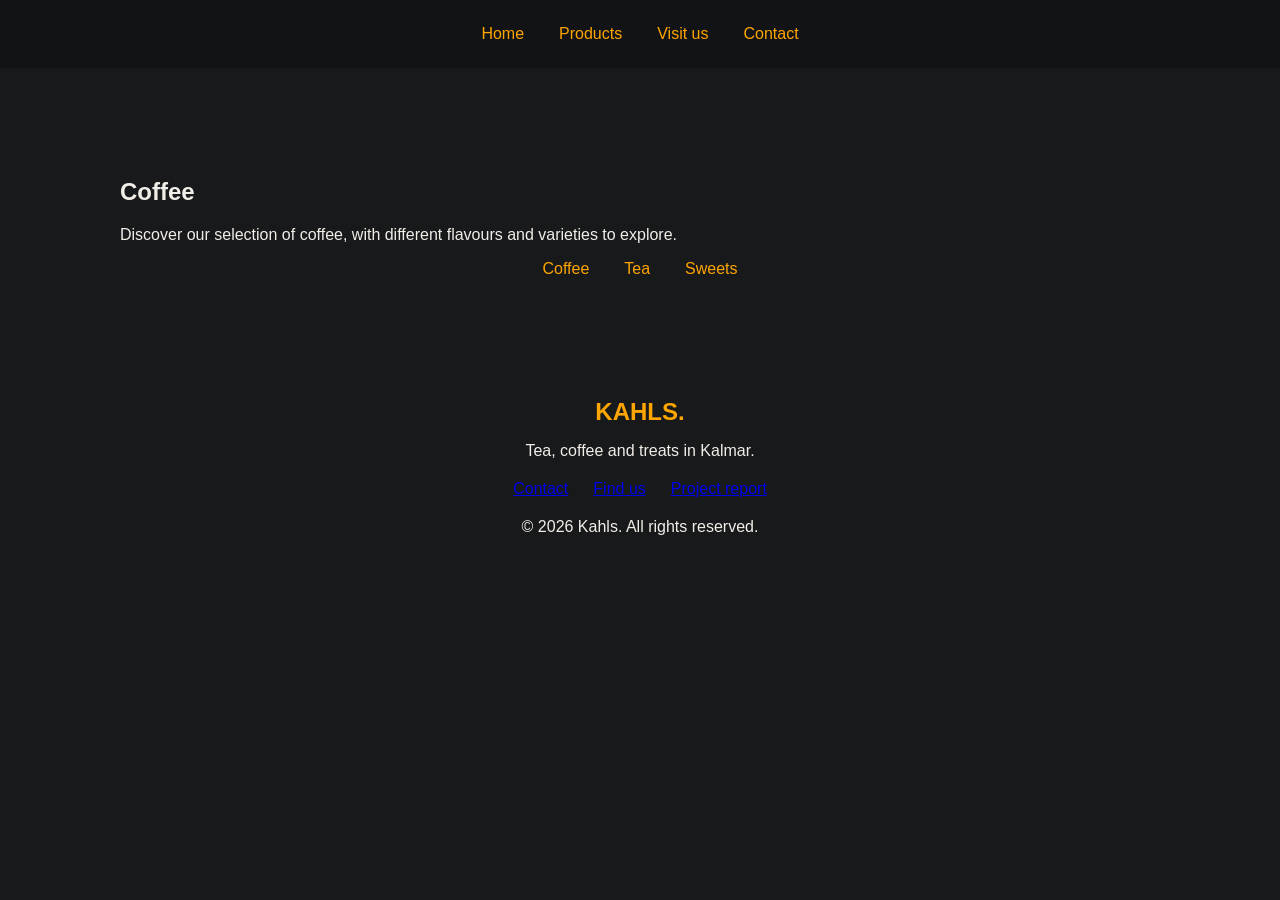
==== coffee.html @ 8a232c5f "added more html files to display the different products" ====
<!DOCTYPE html>
<html lang="en">

<head>
    <meta charset="UTF-8">
    <meta name="viewport" content="width=device-width, initial-scale=1.0">
    <title>Coffee</title>

    <link rel="stylesheet" href="style.css">
</head>

<body>

    <header>
        <nav aria-label="navigation">
            <a href="index.html">Home</a>
            <a href="menu.html">Products</a>
            <a href="hours.html">Visit us</a>
            <a href="contact.html">Contact</a>
        </nav>
    </header>

    <main>

        <section class="product-category">
            <h1>Coffee</h1>

            <p>Discover our selection of coffee, with different flavours and varieties to explore.</p>

            <nav aria-label="Product categories">
                <a href="coffee.html">Coffee</a>
                <a href="tea.html">Tea</a>
                <a href="sweets.html">Sweets</a>
            </nav>

        </section>

    </main>

    <footer class="footerside">
        <a class="logo" href="index.html">KAHLS<span>.</span></a>
        <p>Tea, coffee and treats in Kalmar.</p>

        <div class="footerlinks">
            <a href="contact.html">Contact</a>
            <a href="hours.html">Find us</a>
            <a href="rapport.html">Project report</a>
        </div>

        <p>&copy; 2026 Kahls. All rights reserved.</p>
    </footer>

</body>
</html>
---- style.css ----
* {
    box-sizing: border-box;   /* this is for the general page styling */
}

main {
    max-width: 1100px;
    margin: 60px auto;
    padding: 30px;
}

body {
    margin: 0;
    background-color: #17191b;
    color: #f1eee8;
    font-family: Arial, sans-serif;
}

header {
    background-color: #111314;
    padding: 25px;
}

nav {
    display: flex;
    justify-content: center;
    gap: 35px;
}

nav a {
    color: orange;
    text-decoration: none;
    font-size: 16px;
}

nav a:hover {
    color: whitesmoke;
}

#intro {
    text-align: center;
    border: 2px solid, #c99b62;
    padding: 35px;
    background-color: black;

}

.imgcontainer {    /* this entire section makes the image zoom in on itself, and not overflow and expand (per request)*/
    width: 100%;
    max-width: 1000px;
    margin: 0 auto 30px;
    overflow: hidden;   /* where the magic happens*/ 
}
.imgcontainer img {
    width: 100%;
    height: auto;
    display: block;   /* makes the image centered via margins*/
    transition: transform 0.3s ease;
}
.imgcontainer img:hover {
    transform: scale(1.1);
}

.aboutpage {
    font-size: 18px;
}

.footerside {
    text-align: center;
    padding: 30px;
    margin-top: 60px;
}

.logo {
    color: orange;
    font-size: 24px;
    font-weight: bold;
    text-decoration: none;
}

.footerlinks {
    display: flex;
    justify-content: center;
    gap: 25px;
    margin: 20px 0;
}
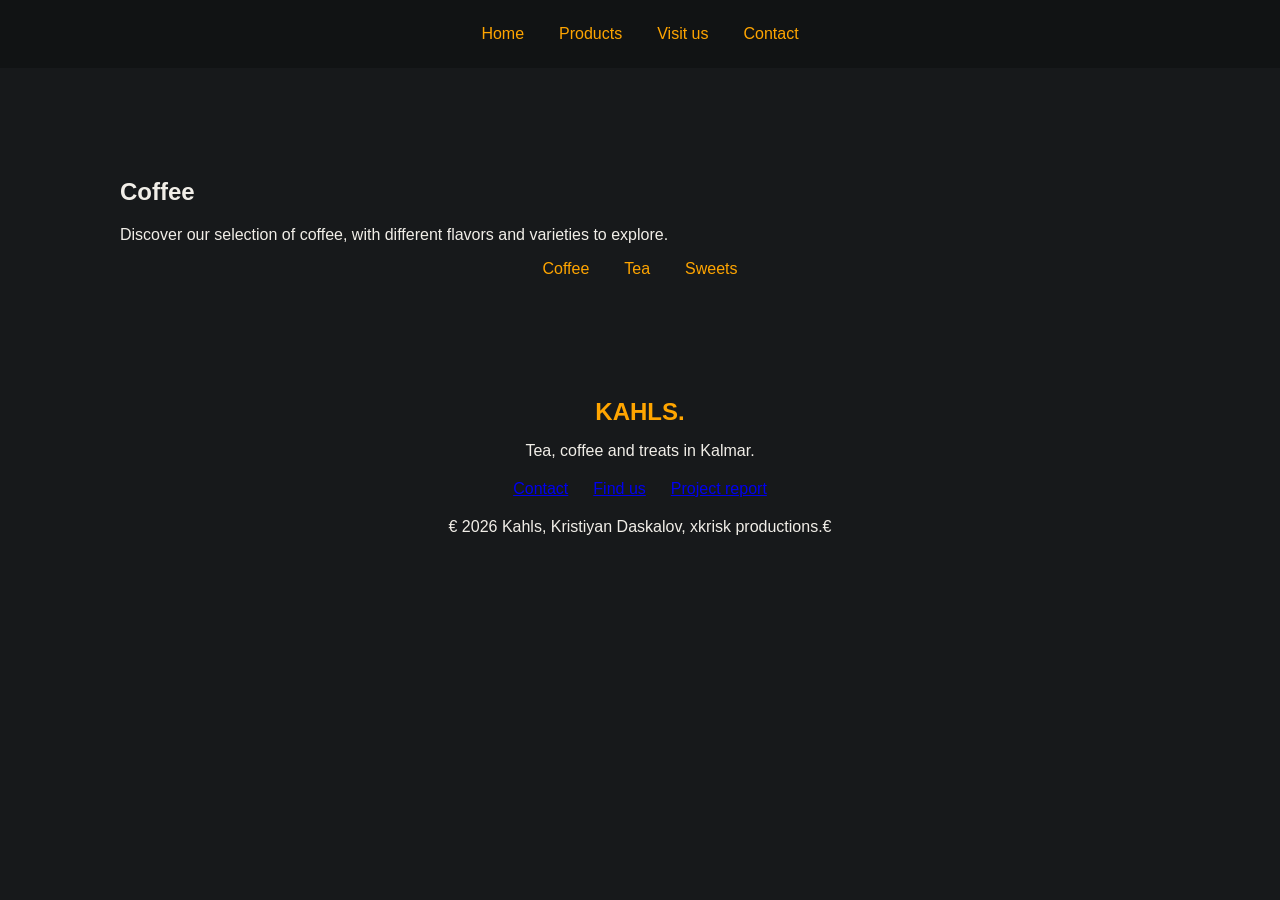
==== commit 69ed5899: "changed things for the better, looks a lot like the original" ====
--- a/coffee.html
+++ b/coffee.html
@@ -25,7 +25,7 @@
         <section class="product-category">
             <h1>Coffee</h1>
 
-            <p>Discover our selection of coffee, with different flavours and varieties to explore.</p>
+            <p>Discover our selection of coffee, with different flavors and varieties to explore.</p>
 
             <nav aria-label="Product categories">
                 <a href="coffee.html">Coffee</a>
@@ -47,7 +47,7 @@
             <a href="rapport.html">Project report</a>
         </div>
 
-        <p>&copy; 2026 Kahls. All rights reserved.</p>
+        <p>&euro; 2026 Kahls, Kristiyan Daskalov, xkrisk productions.&euro;</p>
     </footer>
 
 </body>
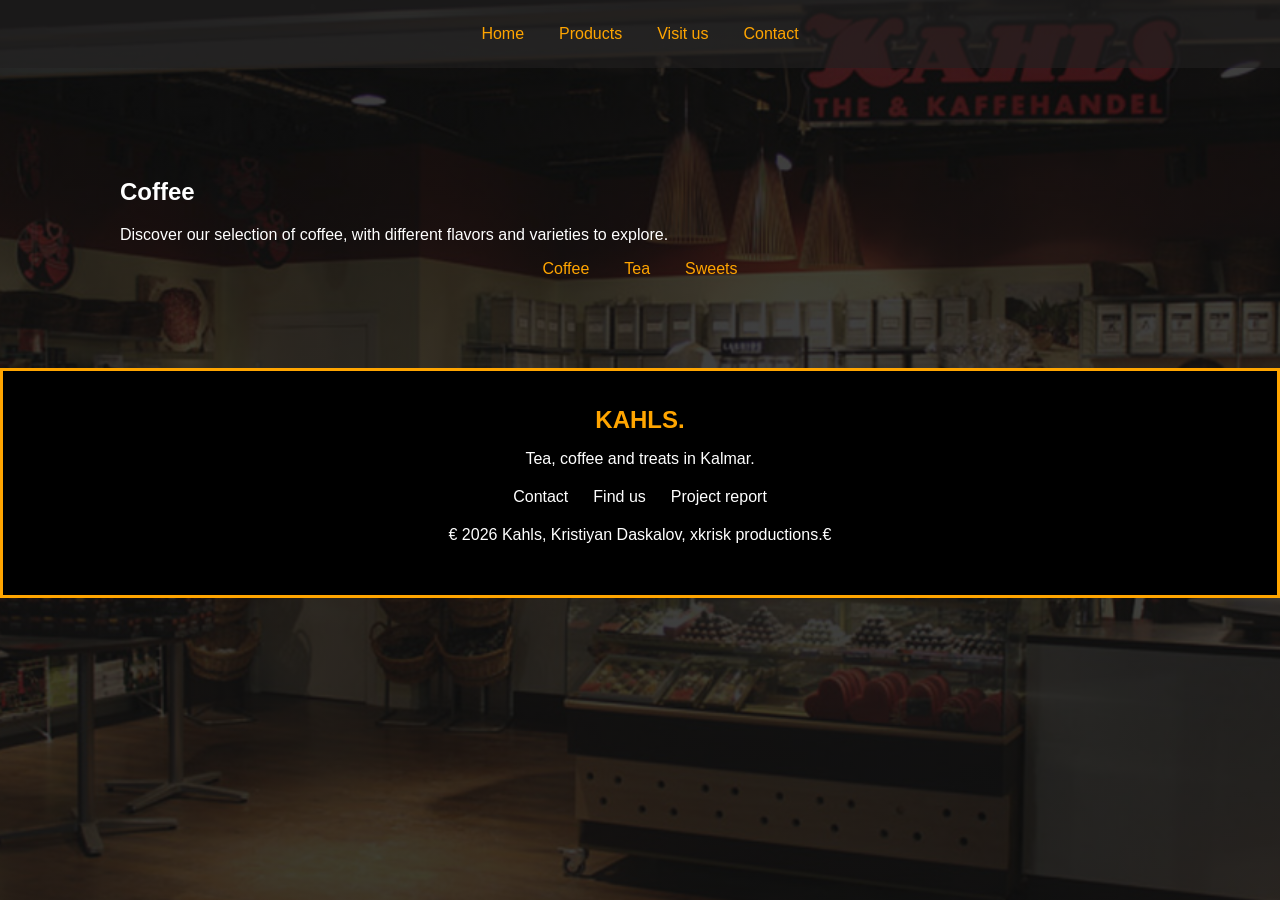
==== commit 267ee68b: "made the main page look waaay better" ====
--- a/coffee.html
+++ b/coffee.html
@@ -22,7 +22,7 @@
 
     <main>
 
-        <section class="product-category">
+        <section class="products">
             <h1>Coffee</h1>
 
             <p>Discover our selection of coffee, with different flavors and varieties to explore.</p>
--- a/style.css
+++ b/style.css
@@ -1,5 +1,5 @@
 * {
-    box-sizing: border-box;   /* this is for the general page styling */
+    box-sizing: border-box;
 }
 
 main {
@@ -11,12 +11,22 @@
 body {
     margin: 0;
     background-color: #17191b;
-    color: #f1eee8;
+    color: white;
     font-family: Arial, sans-serif;
+
+    margin: 0;
+    background-color: black;
+    background-image:
+        linear-gradient(rgba(15, 15, 15, 0.80), rgba(15, 15, 15, 0.80)),   /*default gradient from the website to make the background darker */
+        url("images/kalmar-2410817316.jpg");
+    background-size: cover;    /*cover the entire background body in this case */
+    background-position: center; /*center the image cuz of the KALMAR logo in the middle */
+    background-attachment: fixed;
+    background-repeat: no-repeat;
 }
 
 header {
-    background-color: #111314;
+    background-color: rgba(33, 32, 32, 0.608);
     padding: 25px;
 }
 
@@ -27,7 +37,7 @@
 }
 
 nav a {
-    color: orange;
+    color: orange;   /*I went for orange because the image has orange teas and other accents*/
     text-decoration: none;
     font-size: 16px;
 }
@@ -38,36 +48,45 @@
 
 #intro {
     text-align: center;
-    border: 2px solid, #c99b62;
+    border: 2px solid orange;    
     padding: 35px;
-    background-color: black;
+    background-color: rgba(0, 0, 0, 0.491);   /*make the opacity a lil bit lower so it doesnt look like a black box (ugly) */
 
 }
 
-.imgcontainer {    /* this entire section makes the image zoom in on itself, and not overflow and expand (per request)*/
+.imgcontainer {
+    /* this entire section makes the image zoom in on itself, not overflow and expand (per request)*/
     width: 100%;
     max-width: 1000px;
     margin: 0 auto 30px;
-    overflow: hidden;   /* where the magic happens*/ 
+    overflow: hidden;
+    /* where the magic happens*/
 }
+
 .imgcontainer img {
     width: 100%;
     height: auto;
-    display: block;   /* makes the image centered via margins*/
+    display: block;
+    /* makes the image centered via margins*/
     transition: transform 0.3s ease;
 }
+
 .imgcontainer img:hover {
     transform: scale(1.1);
 }
 
-.aboutpage {
+.about {
     font-size: 18px;
 }
 
 .footerside {
     text-align: center;
-    padding: 30px;
-    margin-top: 60px;
+    padding: 35px;
+    margin-top: 20px;
+    background-color: black;
+    border: 3px solid orange;
+    max-width: 1500px;
+    margin: 50px auto 30px;
 }
 
 .logo {
@@ -82,4 +101,13 @@
     justify-content: center;
     gap: 25px;
     margin: 20px 0;
+}
+
+.footerlinks a {
+    color: white;
+    text-decoration: none;
+}
+
+.footerlinks a:hover {
+    color: orange;
 }
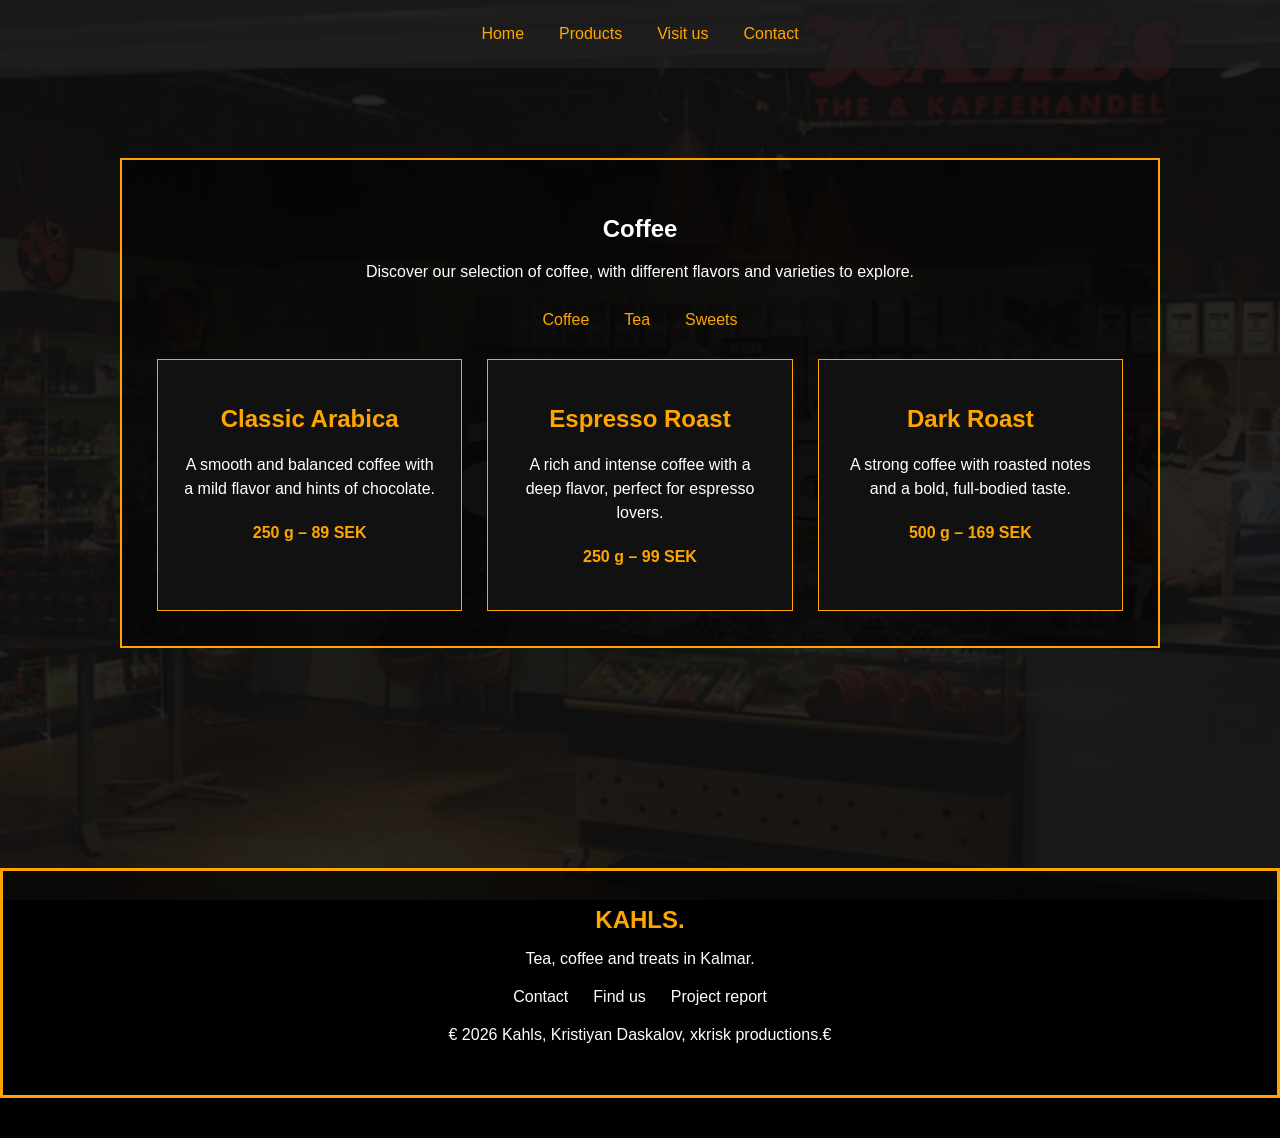
==== commit 0059b332: "fixed all the pages for the products" ====
--- a/coffee.html
+++ b/coffee.html
@@ -1,3 +1,4 @@
+
 <!DOCTYPE html>
 <html lang="en">
 
@@ -22,16 +23,39 @@
 
     <main>
 
-        <section class="products">
+        <section class="products-page">
+
             <h1>Coffee</h1>
 
             <p>Discover our selection of coffee, with different flavors and varieties to explore.</p>
 
-            <nav aria-label="Product categories">
+            <nav class="product-nav" aria-label="Product categories">
                 <a href="coffee.html">Coffee</a>
                 <a href="tea.html">Tea</a>
                 <a href="sweets.html">Sweets</a>
             </nav>
+
+            <div class="product-grid">
+
+                <div class="product">
+                    <h2>Classic Arabica</h2>
+                    <p>A smooth and balanced coffee with a mild flavor and hints of chocolate.</p>
+                    <p class="price">250 g – 89 SEK</p>
+                </div>
+
+                <div class="product">
+                    <h2>Espresso Roast</h2>
+                    <p>A rich and intense coffee with a deep flavor, perfect for espresso lovers.</p>
+                    <p class="price">250 g – 99 SEK</p>
+                </div>
+
+                <div class="product">
+                    <h2>Dark Roast</h2>
+                    <p>A strong coffee with roasted notes and a bold, full-bodied taste.</p>
+                    <p class="price">500 g – 169 SEK</p>
+                </div>
+
+            </div>
 
         </section>
 
@@ -39,6 +63,7 @@
 
     <footer class="footerside">
         <a class="logo" href="index.html">KAHLS<span>.</span></a>
+
         <p>Tea, coffee and treats in Kalmar.</p>
 
         <div class="footerlinks">
@@ -51,4 +76,4 @@
     </footer>
 
 </body>
-</html>+</html>
--- a/style.css
+++ b/style.css
@@ -10,14 +10,14 @@
 
 body {
     margin: 0;
+    min-height: 100vh;
+    
     background-color: #17191b;
     color: white;
     font-family: Arial, sans-serif;
-
-    margin: 0;
     background-color: black;
     background-image:
-        linear-gradient(rgba(15, 15, 15, 0.80), rgba(15, 15, 15, 0.80)),   /*default gradient from the website to make the background darker */
+        linear-gradient(rgba(15, 15, 15, 0.90), rgba(15, 15, 15, 0.90)),   /*default gradient from the website to make the background darker */
         url("images/kalmar-2410817316.jpg");
     background-size: cover;    /*cover the entire background body in this case */
     background-position: center; /*center the image cuz of the KALMAR logo in the middle */
@@ -83,10 +83,10 @@
     text-align: center;
     padding: 35px;
     margin-top: 20px;
-    background-color: black;
+    background-color: rgba(0, 0, 0, 0.609);
     border: 3px solid orange;
     max-width: 1500px;
-    margin: 50px auto 30px;
+    margin: 190px auto 40px;
 }
 
 .logo {
@@ -94,6 +94,14 @@
     font-size: 24px;
     font-weight: bold;
     text-decoration: none;
+}
+
+#products {
+    text-align: center;
+    border: 2px solid orange;
+    padding: 35px;
+    background-color: rgba(0, 0, 0, 0.608);
+    font-size: 24px;
 }
 
 .footerlinks {
@@ -110,4 +118,94 @@
 
 .footerlinks a:hover {
     color: orange;
-}+}
+
+.categories {
+    display: grid;
+    grid-template-columns: 1fr 1fr 1fr;
+    gap: 25px;
+    margin-top: 30px;
+    /* border: 3px dotted orange; */
+    padding: 20px;
+}
+
+.category {
+    background-color: rgb(18, 17, 17);
+    border: 1px solid orange;
+    padding: 25px;
+    cursor: pointer; /*clickable hand cursor */
+    position: relative; /*reference point */
+}
+
+.category a {
+    color: white;
+    text-decoration: none;
+    display: block;   /*make the link cover the entire grid block*/
+}
+
+.category a::after {   /*this is to make the boxes clickable themselves, not only the text within the boxes */
+    content: "";
+    position: absolute;
+    inset: 0;
+}
+
+.category:hover {
+    background-color: #292929;   
+    border-color: orange;
+    cursor: pointer;
+}
+
+.products-page {
+    text-align: center;
+    border: 2px solid orange;
+    padding: 35px;
+    background-color: rgba(0, 0, 0, 0.608);
+}
+
+.product-nav {
+    margin: 30px 0;
+}
+
+.product-grid {
+    display: grid;
+    grid-template-columns: 1fr 1fr 1fr;
+    gap: 25px;
+    margin-top: 30px;
+}
+
+.product {
+    background-color: rgb(18, 17, 17);
+    border: 1px solid orange;
+    padding: 25px;
+}
+
+.product h2 {
+    color: orange;
+}
+
+.product p {
+    font-size: 16px;
+    line-height: 1.5;
+}
+
+.product .price {
+    font-weight: bold;
+    color: orange;
+    margin-top: 20px;
+}
+
+
+
+
+
+@media (max-width: 700px) {
+
+    .product-grid {
+        grid-template-columns: 1fr;
+    }
+
+    .products-page {
+        padding: 20px;
+    }
+
+}
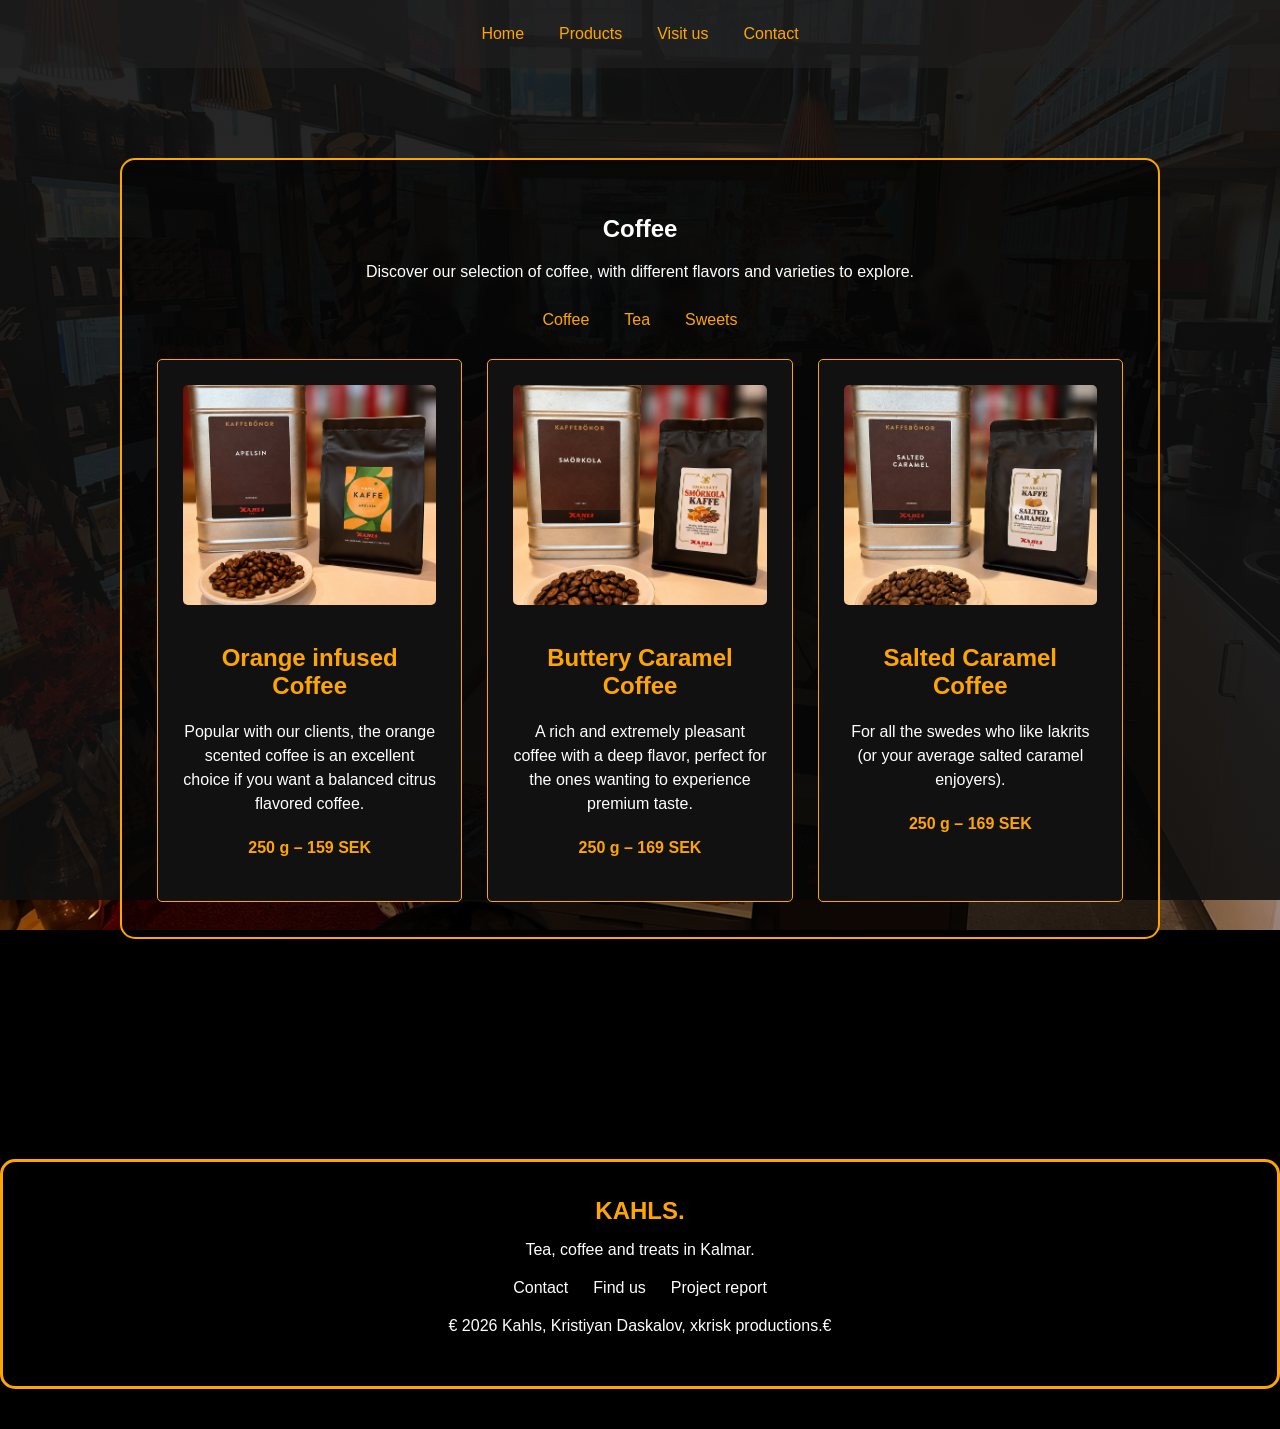
==== commit 35405289: "added all the images to the actual website and made every border rounded!" ====
--- a/coffee.html
+++ b/coffee.html
@@ -38,21 +38,24 @@
             <div class="product-grid">
 
                 <div class="product">
-                    <h2>Classic Arabica</h2>
-                    <p>A smooth and balanced coffee with a mild flavor and hints of chocolate.</p>
-                    <p class="price">250 g – 89 SEK</p>
+                    <img src="images/apelsinkaffe.jpg" alt="apelsinkaffe">
+                    <h2>Orange infused Coffee</h2>
+                    <p>Popular with our clients, the orange scented coffee is an excellent choice if you want a balanced citrus flavored coffee.</p>
+                    <p class="price">250 g – 159 SEK</p>
                 </div>
 
                 <div class="product">
-                    <h2>Espresso Roast</h2>
-                    <p>A rich and intense coffee with a deep flavor, perfect for espresso lovers.</p>
-                    <p class="price">250 g – 99 SEK</p>
+                    <img src="images/smorkola.jpg" alt="smorkola">
+                    <h2>Buttery Caramel Coffee</h2>
+                    <p>A rich and extremely pleasant coffee with a deep flavor, perfect for the ones wanting to experience premium taste.</p>
+                    <p class="price">250 g – 169 SEK</p>
                 </div>
 
                 <div class="product">
-                    <h2>Dark Roast</h2>
-                    <p>A strong coffee with roasted notes and a bold, full-bodied taste.</p>
-                    <p class="price">500 g – 169 SEK</p>
+                    <img src="images/saltedcaramel.jpg" alt="saltedcaramel">
+                    <h2>Salted Caramel Coffee</h2>
+                    <p>For all the swedes who like lakrits (or your average salted caramel enjoyers).</p>
+                    <p class="price">250 g – 169 SEK</p>
                 </div>
 
             </div>
--- a/style.css
+++ b/style.css
@@ -18,7 +18,7 @@
     background-color: black;
     background-image:
         linear-gradient(rgba(15, 15, 15, 0.90), rgba(15, 15, 15, 0.90)),   /*default gradient from the website to make the background darker */
-        url("images/kalmar-2410817316.jpg");
+        url("images/frontstore.png");
     background-size: cover;    /*cover the entire background body in this case */
     background-position: center; /*center the image cuz of the KALMAR logo in the middle */
     background-attachment: fixed;
@@ -48,7 +48,8 @@
 
 #intro {
     text-align: center;
-    border: 2px solid orange;    
+    border: 2px solid orange;   
+    border-radius: 5px; 
     padding: 35px;
     background-color: rgba(0, 0, 0, 0.491);   /*make the opacity a lil bit lower so it doesnt look like a black box (ugly) */
 
@@ -87,6 +88,7 @@
     border: 3px solid orange;
     max-width: 1500px;
     margin: 190px auto 40px;
+    border-radius: 15px;
 }
 
 .logo {
@@ -99,6 +101,7 @@
 #products {
     text-align: center;
     border: 2px solid orange;
+    border-radius: 5px;
     padding: 35px;
     background-color: rgba(0, 0, 0, 0.608);
     font-size: 24px;
@@ -132,6 +135,7 @@
 .category {
     background-color: rgb(18, 17, 17);
     border: 1px solid orange;
+    border-radius: 5px;
     padding: 25px;
     cursor: pointer; /*clickable hand cursor */
     position: relative; /*reference point */
@@ -160,6 +164,7 @@
     border: 2px solid orange;
     padding: 35px;
     background-color: rgba(0, 0, 0, 0.608);
+    border-radius: 15px;
 }
 
 .product-nav {
@@ -177,6 +182,7 @@
     background-color: rgb(18, 17, 17);
     border: 1px solid orange;
     padding: 25px;
+    border-radius: 5px;
 }
 
 .product h2 {
@@ -194,6 +200,66 @@
     margin-top: 20px;
 }
 
+.visit-info {
+    display: grid;
+    grid-template-columns: 1fr 1fr;
+    gap: 25px;
+    margin-top: 30px;
+}
+
+.contact-info {
+    display: grid;
+    grid-template-columns: 1fr 1fr;
+    gap: 25px;
+    margin-top: 30px;
+}
+
+.contact-info form {
+    display: flex;
+    flex-direction: column;
+    gap: 10px;
+    text-align: left;
+}
+
+.contact-info input,
+.contact-info textarea {
+    padding: 10px;
+    background-color: #222;
+    color: white;
+    border: 1px solid orange;
+}
+
+.contact-info button {
+    padding: 12px;
+    background-color: orange;
+    color: black;
+    border: none;
+    cursor: pointer;
+    font-weight: bold;
+}
+
+.contact-info button:hover {
+    background-color: white;
+}
+
+.product img {
+    width: 100%;
+    height: 220px;
+    object-fit: cover;
+    border-radius: 5px;
+    margin-bottom: 15px;
+}
+
+.chocolate {
+    width: 80%;
+    max-width: 1050px;
+    height: 350px;
+    object-fit: cover;
+    border: 1px solid orange;
+    border-radius: 5px;
+    margin: 20px auto 30px;
+    display: block;
+}
 
 
 
@@ -208,4 +274,9 @@
         padding: 20px;
     }
 
-}
+    .visit-info,
+    .contact-info {
+        grid-template-columns: 1fr;
+    }
+
+}
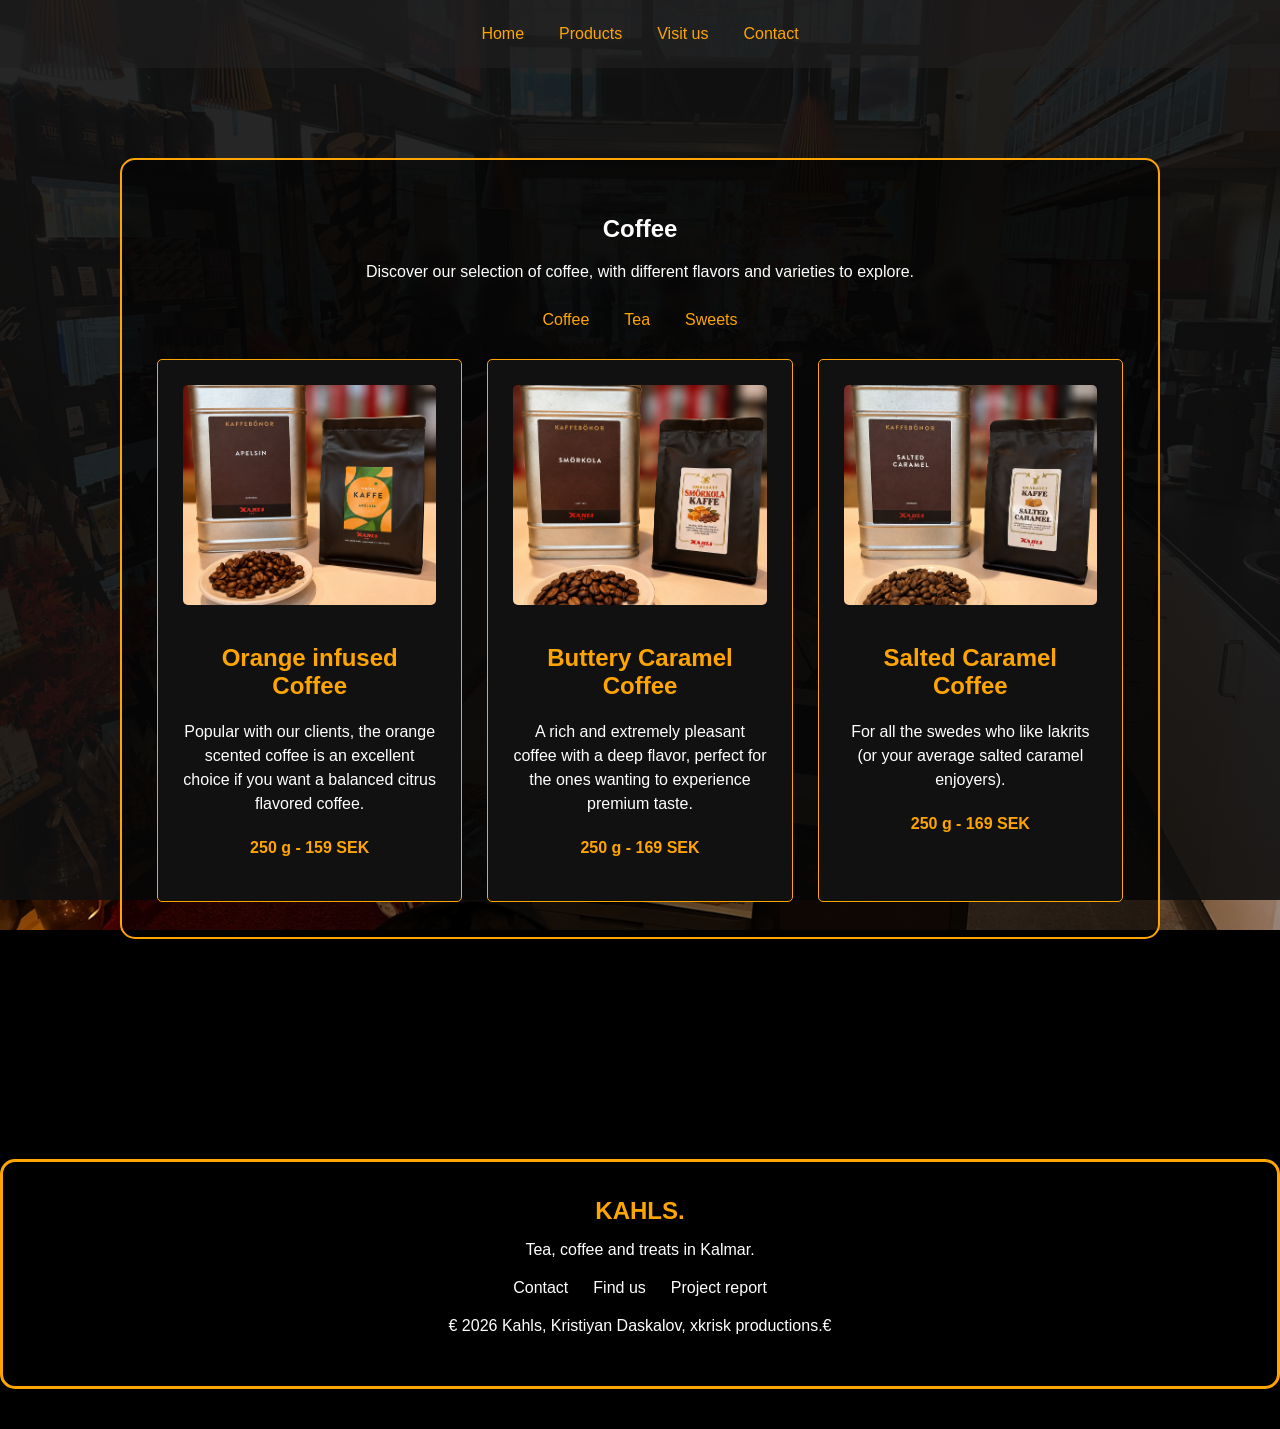
==== commit e521bbd9: "Finish Assignment 3 website" ====
--- a/coffee.html
+++ b/coffee.html
@@ -41,21 +41,21 @@
                     <img src="images/apelsinkaffe.jpg" alt="apelsinkaffe">
                     <h2>Orange infused Coffee</h2>
                     <p>Popular with our clients, the orange scented coffee is an excellent choice if you want a balanced citrus flavored coffee.</p>
-                    <p class="price">250 g – 159 SEK</p>
+                    <p class="price">250 g - 159 SEK</p>
                 </div>
 
                 <div class="product">
                     <img src="images/smorkola.jpg" alt="smorkola">
                     <h2>Buttery Caramel Coffee</h2>
                     <p>A rich and extremely pleasant coffee with a deep flavor, perfect for the ones wanting to experience premium taste.</p>
-                    <p class="price">250 g – 169 SEK</p>
+                    <p class="price">250 g - 169 SEK</p>
                 </div>
 
                 <div class="product">
                     <img src="images/saltedcaramel.jpg" alt="saltedcaramel">
                     <h2>Salted Caramel Coffee</h2>
                     <p>For all the swedes who like lakrits (or your average salted caramel enjoyers).</p>
-                    <p class="price">250 g – 169 SEK</p>
+                    <p class="price">250 g - 169 SEK</p>
                 </div>
 
             </div>
--- a/style.css
+++ b/style.css
@@ -279,4 +279,24 @@
         grid-template-columns: 1fr;
     }
 
-}
+    .categories {   /*stack the product categories vertically */
+        grid-template-columns: 1fr;
+        padding: 10px;
+        gap: 15px;
+    }
+
+    main {
+        margin: 20px auto;
+        padding: 15px;
+    }
+
+    nav {
+        flex-wrap: wrap;
+        gap: 20px;
+    }
+
+    #intro {
+        padding: 20px;
+    }
+
+}
